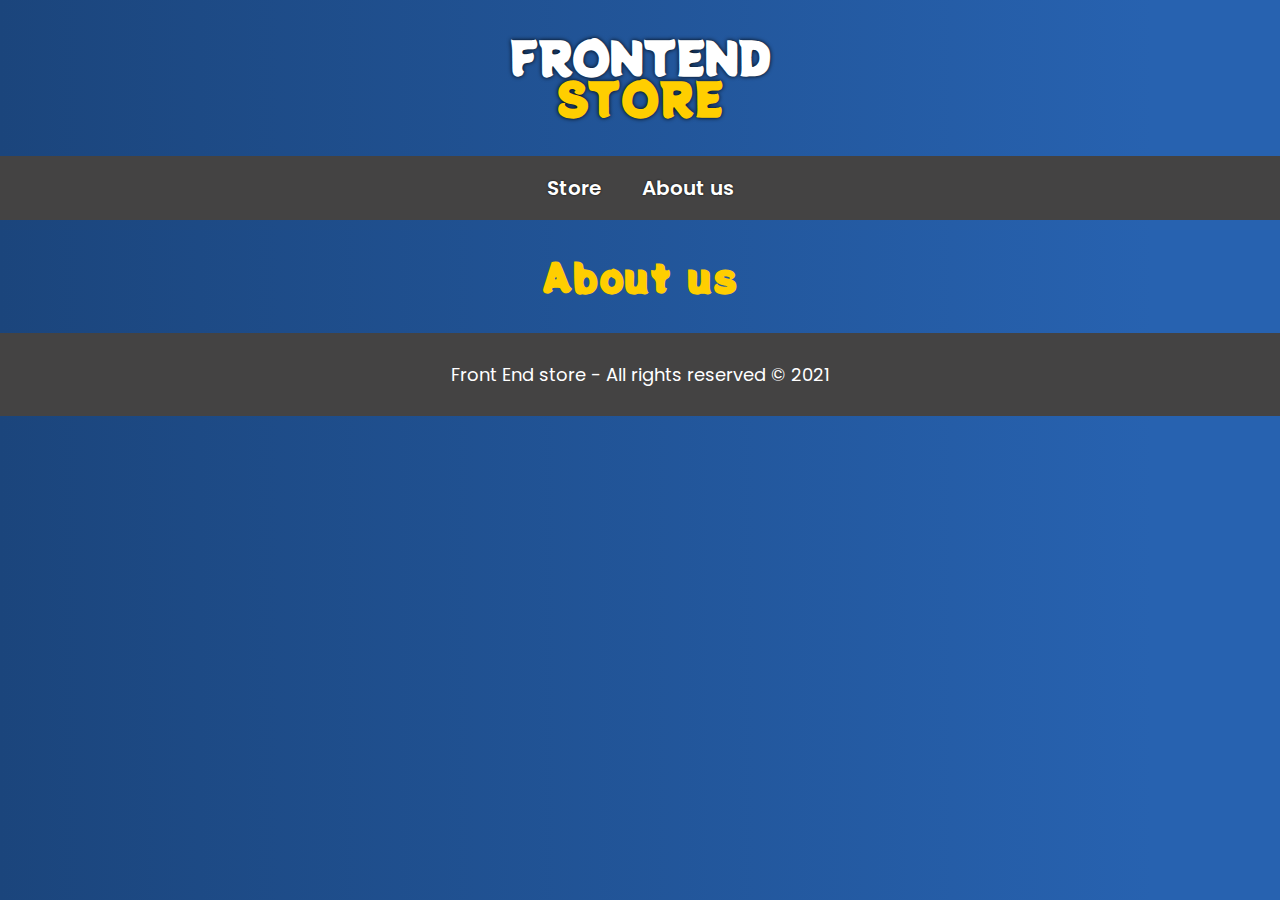
==== nosotros.html @ 1df4a7ee "Productos agregados y pagina about-us.html agregada." ====
<!DOCTYPE html>
<html lang="en">

<head>
	<meta charset="UTF-8">
	<meta name="viewport" content="width=device-width, initial-scale=1.0">
	<meta http-equiv="X-UA-Compatible" content="ie=edge">
	<link rel="preload" href="css/normalize.css">
	<link rel="shortcut icon" type="image/x-icon" href="img/favicon.ico">
	<link rel="stylesheet" href="css/normalize.css">
	<link rel="preconnect" href="https://fonts.gstatic.com">
	<link href="https://fonts.googleapis.com/css2?family=Potta+One&display=swap" rel="stylesheet">
	<link rel="preconnect" href="https://fonts.gstatic.com">
	<link href="https://fonts.googleapis.com/css2?family=Poppins:wght@400;600;700&display=swap" rel="stylesheet">
	<link rel="stylesheet" href="css/styles.css">
	<title>FrontEnd Store</title>
</head>

<body>
	<header class="header">
		<a href="index.html">
			<h2 class="header__titulo--primario">Frontend <span class="header__titulo--secundario">store</span></h2>
		</a>
	</header>

	<nav class="navegacion">
		<ul class="navegacion__lista">
			<li><a class="navegacion__lista__enlace" href="index.html">Store</a></li>
			<li><a class="navegacion__lista__enlace" href="nosotros.html">About us</a></li>
		</ul>
	</nav>

	<main class="contenedor">
		<h1>About us</h1>
	</main>

	<footer class="footer">
		<p class="footer__texto">Front End store - All rights reserved &copy; 2021</p>
	</footer>
</body>

</html>
---- css/styles.css ----
:root {
	--primario: #2762b0;
	--primarioOscuro: #1b457c;
	--secundario: #ffce00;
	--secundarioOscuro: rgb(233, 287, 2);
	--blanco: #fff;
	--negro: #000;
	--grisOscuro: #444343;
	--fuentePrincipal: 'Potta One', cursive;
	--fuenteSecundaria: 'Poppins', sans-serif;
}

/** Globales **/

html {
	font-size: 62.5%; /* 10/16 = 0.625 -> 62.5% */
	/* Sirve para arreglar el descuadre del css con el diseño planeado
	el padding y margin ya no forman parte de la medida con los elementos */
	box-sizing: border-box; /* hack para box-model */
}

*,
*::before,
*::after {
	box-sizing: inherit; /* hereda el truco box-model para cualquier pseudo elemento before y after */
}

body {
	background-image: linear-gradient(to left, var(--primario) 10%, var(--primarioOscuro) 100%);
	font-size: 1.6rem;
	line-height: 1.5;
}

p {
	font-size: 1.8rem;
	font-family: Arial, Helvetica, sans-serif;
	color: var(--blanco);
}

a {
	text-decoration: none;
}

img {
	max-width: 100%;
}

.contenedor {
	max-width: 120rem;
	margin: 0 auto;
}

h1,
h2,
h3 {
	text-align: center;
	color: var(--secundario);
	font-family: var(--fuentePrincipal);
}

h1 {
	font-size: 4rem;
}

h2 {
	font-size: 3.2rem;
}

h3 {
	font-size: 2.4rem;
}

/** Estilos al header  */

.header__titulo--primario {
	text-transform: uppercase;
	text-align: center;
	font-size: 4.5rem;
	color: var(--blanco);
	font-family: var(--fuentePrincipal);
	line-height: 0.9;
	text-shadow: 0 0 0.4rem var(--negro);
}

.header__titulo--secundario {
	text-transform: uppercase;
	text-align: center;
	color: var(--secundario);
	font-family: var(--fuentePrincipal);
	display: block;
}

/** Estilos de barra de Navegación */

.navegacion {
	background-color: var(--grisOscuro);
	padding: 0.1rem 0;
	opacity: 1;
}

.navegacion__lista {
	list-style: none;
	display: flex;
	justify-content: center;
	/*? gap: 4rem;  //forma moderna, poco soporte*/
}

.navegacion__lista__enlace {
	font-family: var(--fuenteSecundaria);
	color: var(--blanco);
	font-weight: 600;
	font-size: 2rem;
	text-shadow: 0 0 0.2rem var(--negro);
	margin-right: 4rem; /* forma tradicional */
}

.navegacion__lista__enlace:hover {
	color: var(--secundario);
}

/** Estilos al footer */

.footer {
	background-color: var(--grisOscuro);
	padding: 1rem 0;
	margin-top: 2rem;
}

.footer__texto {
	text-align: center;
	font-family: var(--fuenteSecundaria);
}

/** Estilos al producto  */

.producto {

}

.producto__imagen {

}

.producto__informacion {

}

.producto__precio {
	
}
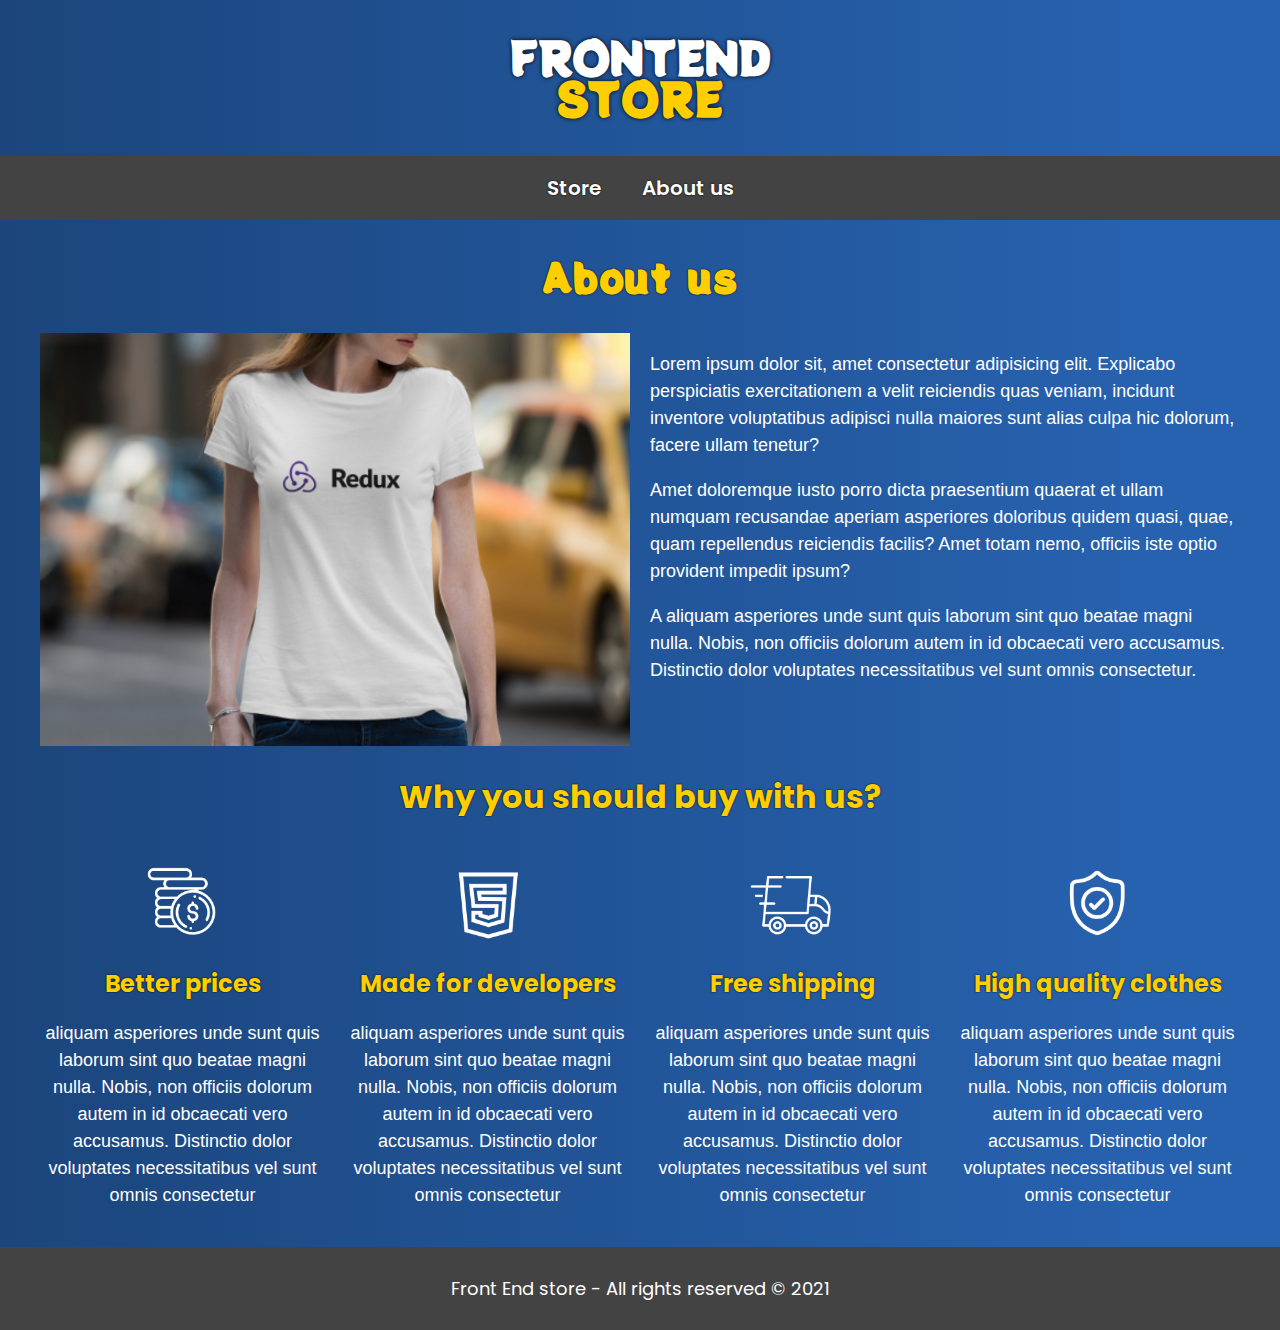
==== commit 547fa413: "Estilos a la pagina de about us agregados." ====
--- a/nosotros.html
+++ b/nosotros.html
@@ -31,8 +31,63 @@
 	</nav>
 
 	<main class="contenedor">
-		<h1>About us</h1>
+		<h1 class="contenedor__titulo">About us</h1>
+
+		<div class="nosotros">
+			<div class="nosotros__contenido">
+				<p>Lorem ipsum dolor sit, amet consectetur adipisicing elit. Explicabo perspiciatis exercitationem a
+					velit
+					reiciendis quas veniam, incidunt inventore voluptatibus adipisci nulla maiores sunt alias culpa hic
+					dolorum, facere ullam tenetur?</p>
+				<p>Amet doloremque iusto porro dicta praesentium quaerat et ullam numquam recusandae aperiam asperiores
+					doloribus quidem quasi, quae, quam repellendus reiciendis facilis? Amet totam nemo, officiis iste
+					optio
+					provident impedit ipsum?</p>
+				<p>A aliquam asperiores unde sunt quis laborum sint quo beatae magni nulla. Nobis, non officiis dolorum
+					autem in id obcaecati vero accusamus. Distinctio dolor voluptates necessitatibus vel sunt omnis
+					consectetur.</p>
+			</div>
+			<img class="nosotros__imagen" src="img/nosotros.jpg" alt="about us">
+		</div>
 	</main>
+
+	<section class="contenedor comprar">
+		<h2 class="contenedor__subtitulo">Why you should buy with us?</h2>
+
+		<div class="bloques">
+			<div class="bloque">
+				<img class="bloque__imagen" src="img/icono_1.png" alt="icon">
+				<h3 class="bloque__titulo">Better prices</h3>
+				<p class="bloque__descripcion">aliquam asperiores unde sunt quis laborum sint quo beatae magni nulla. Nobis, non officiis dolorum
+					autem in id obcaecati vero accusamus. Distinctio dolor voluptates necessitatibus vel sunt omnis
+					consectetur</p>
+			</div> <!-- .</div> bloque -->
+
+			<div class="bloque">
+				<img class="bloque__imagen" src="img/icono_2.png" alt="icon">
+				<h3 class="bloque__titulo">Made for developers</h3>
+				<p class="bloque__descripcion">aliquam asperiores unde sunt quis laborum sint quo beatae magni nulla. Nobis, non officiis dolorum
+					autem in id obcaecati vero accusamus. Distinctio dolor voluptates necessitatibus vel sunt omnis
+					consectetur</p>
+			</div> <!-- .</div> bloque -->
+
+			<div class="bloque">
+				<img class="bloque__imagen" src="img/icono_3.png" alt="icon">
+				<h3 class="bloque__titulo">Free shipping</h3>
+				<p class="bloque__descripcion">aliquam asperiores unde sunt quis laborum sint quo beatae magni nulla. Nobis, non officiis dolorum
+					autem in id obcaecati vero accusamus. Distinctio dolor voluptates necessitatibus vel sunt omnis
+					consectetur</p>
+			</div> <!-- .</div> bloque -->
+
+			<div class="bloque">
+				<img class="bloque__imagen" src="img/icono_4.png" alt="icon">
+				<h3 class="bloque__titulo">High quality clothes</h3>
+				<p class="bloque__descripcion">aliquam asperiores unde sunt quis laborum sint quo beatae magni nulla. Nobis, non officiis dolorum
+					autem in id obcaecati vero accusamus. Distinctio dolor voluptates necessitatibus vel sunt omnis
+					consectetur</p>
+			</div> <!-- .</div> bloque -->
+		</div> <!-- .</div bloques> -->
+	</section>
 
 	<footer class="footer">
 		<p class="footer__texto">Front End store - All rights reserved &copy; 2021</p>
--- a/css/styles.css
+++ b/css/styles.css
@@ -118,6 +118,12 @@
 	color: var(--secundario);
 }
 
+/** Estilos al titulo dentro del contenedor  */
+
+.contenedor__titulo {
+	text-shadow: 0 0 0.2rem var(--negro);
+}
+
 /** Estilos al footer */
 
 .footer {
@@ -131,20 +137,134 @@
 	font-family: var(--fuenteSecundaria);
 }
 
+/** Estilos al grid  */
+.grid {
+	display: grid;
+	grid-template-columns: 1fr 1fr;
+	gap: 2rem;
+}
+
+@media (min-width: 768px) {
+	.grid {
+		grid-template-columns: 1fr 1fr 1fr;
+	}
+}
+
 /** Estilos al producto  */
 
 .producto {
-
+	background-color: var(--primarioOscuro);
+	padding: 1rem;
 }
 
 .producto__imagen {
-
-}
-
-.producto__informacion {
-
+	width: 100%;
+}
+
+/* .producto__informacion {
+} */
+
+.producto__nombre {
+	font-size: 2rem;
 }
 
 .producto__precio {
-	
+	font-size: 1.8rem;
+}
+
+.producto__nombre,
+.producto__precio {
+	font-family: var(--fuenteSecundaria);
+	margin: 1rem 0;
+	text-align: center;
+}
+
+/** Estilos a los gráficos */
+
+.grafico {
+	min-height: 30rem;
+	background-repeat: no-repeat;
+	background-size: cover;
+	grid-column: 1 / 3;
+}
+
+.grafico--camisas {
+	grid-row: 2 / 3;
+	background-image: url(../img/grafico1.jpg);
+}
+
+.grafico--node {
+	background-image: url(../img/grafico2.jpg);
+	grid-row: 8 / 9;
+}
+
+@media (min-width: 768px) {
+	.grafico--node {
+		grid-row: 5 / 6;
+		grid-column: 2 / 4;
+	}
+}
+
+/** Estilos a la página about us  */
+
+.contenedor__subtitulo {
+	font-family: var(--fuenteSecundaria);
+	text-shadow: 0 0 0.2rem var(--negro);
+	font-weight: 700;
+}
+
+.nosotros {
+	display: grid;
+	grid-template-rows: repeat(2, auto);
+}
+
+@media (min-width: 1000px) {
+	.nosotros {
+		grid-template-columns: 1fr 1fr;
+		column-gap: 2rem;
+		width: auto;
+	}
+}
+
+.nosotros__contenido {
+}
+
+.nosotros__imagen {
+	grid-row: 1 / 2;
+	width: 100%;
+}
+
+/** Estilos de los bloques */
+
+.bloque__titulo {
+	font-family: var(--fuenteSecundaria);
+	text-shadow: 0 0 0.2rem var(--negro);
+	font-weight: 700;
+	margin: 0;
+}
+
+.bloques {
+	display: grid;
+	grid-template-columns: 1fr 1fr;
+	gap: 2rem;
+}
+
+@media (max-width: 360px) {
+	.bloques {
+		grid-template-columns: repeat(1, 1fr);
+	}
+}
+
+@media (min-width: 768px) {
+	.bloques {
+		grid-template-columns: repeat(4, 1fr);
+	}
+}
+
+.bloque {
+	text-align: center;
+}
+
+.bloque__imagen {
+	width: 50%;
 }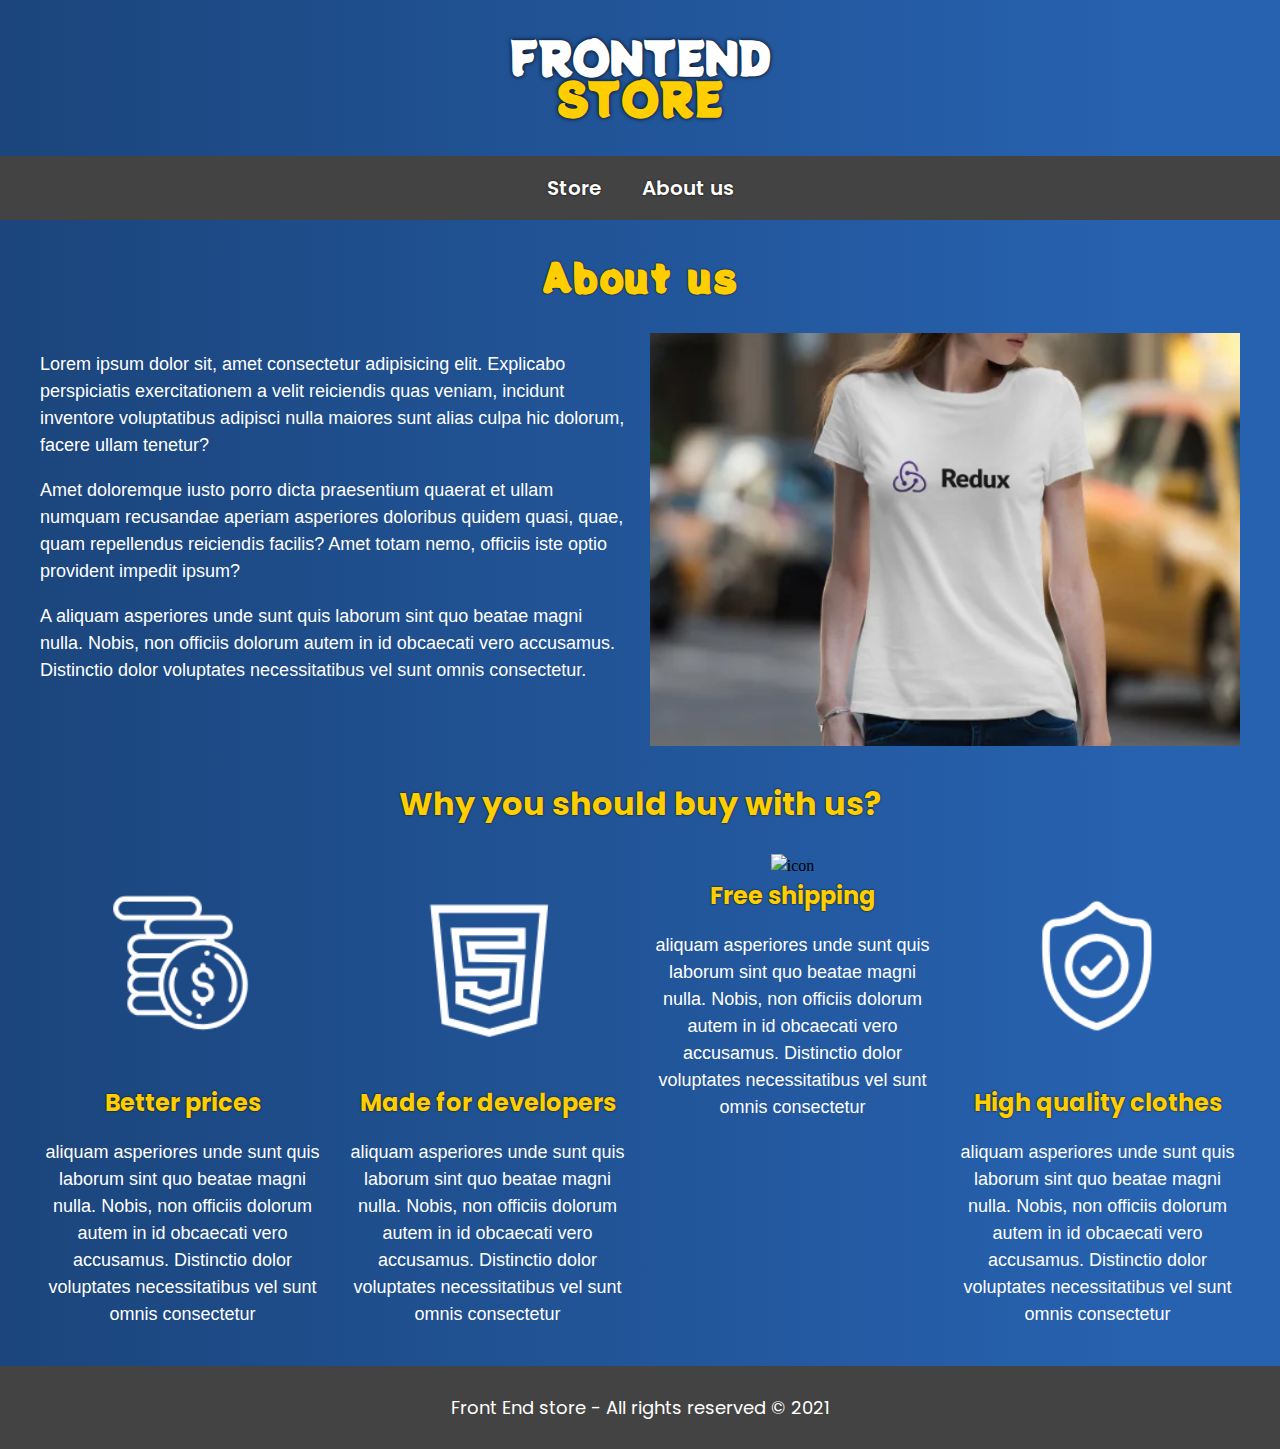
==== commit b3bb058d: "implementacion de imagenes con extension .webp a imagenes insertadas por html." ====
--- a/nosotros.html
+++ b/nosotros.html
@@ -47,7 +47,10 @@
 					autem in id obcaecati vero accusamus. Distinctio dolor voluptates necessitatibus vel sunt omnis
 					consectetur.</p>
 			</div>
-			<img class="nosotros__imagen" src="img/nosotros.jpg" alt="about us">
+			<picture>
+				<source loading="lazy" srcset="img/nosotros.webp" type="image/webp">
+				<img class="producto__imagen" loading="lazy" src="img/nosotros.jpg" alt="about us">
+			</picture>
 		</div>
 	</main>
 
@@ -56,7 +59,10 @@
 
 		<div class="bloques">
 			<div class="bloque">
-				<img class="bloque__imagen" src="img/icono_1.png" alt="icon">
+				<picture>
+					<source loading="lazy" srcset="img/icono_1.webp" type="image/webp">
+					<img class="producto__imagen" loading="lazy" src="img/icono_1.png" alt="icon">
+				</picture>
 				<h3 class="bloque__titulo">Better prices</h3>
 				<p class="bloque__descripcion">aliquam asperiores unde sunt quis laborum sint quo beatae magni nulla. Nobis, non officiis dolorum
 					autem in id obcaecati vero accusamus. Distinctio dolor voluptates necessitatibus vel sunt omnis
@@ -64,7 +70,10 @@
 			</div> <!-- .</div> bloque -->
 
 			<div class="bloque">
-				<img class="bloque__imagen" src="img/icono_2.png" alt="icon">
+				<picture>
+					<source loading="lazy" srcset="img/icono_2.webp" type="image/webp">
+					<img class="producto__imagen" loading="lazy" src="img/icono_2.jpg" alt="icon">
+				</picture>
 				<h3 class="bloque__titulo">Made for developers</h3>
 				<p class="bloque__descripcion">aliquam asperiores unde sunt quis laborum sint quo beatae magni nulla. Nobis, non officiis dolorum
 					autem in id obcaecati vero accusamus. Distinctio dolor voluptates necessitatibus vel sunt omnis
@@ -72,7 +81,10 @@
 			</div> <!-- .</div> bloque -->
 
 			<div class="bloque">
-				<img class="bloque__imagen" src="img/icono_3.png" alt="icon">
+				<picture>
+					<source loading="lazy" srcset="img/icono3.webp" type="image/webp">
+					<img class="producto__imagen" loading="lazy" src="img/icono3.jpg" alt="icon">
+				</picture>
 				<h3 class="bloque__titulo">Free shipping</h3>
 				<p class="bloque__descripcion">aliquam asperiores unde sunt quis laborum sint quo beatae magni nulla. Nobis, non officiis dolorum
 					autem in id obcaecati vero accusamus. Distinctio dolor voluptates necessitatibus vel sunt omnis
@@ -80,7 +92,10 @@
 			</div> <!-- .</div> bloque -->
 
 			<div class="bloque">
-				<img class="bloque__imagen" src="img/icono_4.png" alt="icon">
+				<picture>
+					<source loading="lazy" srcset="img/icono_4.webp" type="image/webp">
+					<img class="producto__imagen" loading="lazy" src="img/icono_4.png" alt="icon">
+				</picture>
 				<h3 class="bloque__titulo">High quality clothes</h3>
 				<p class="bloque__descripcion">aliquam asperiores unde sunt quis laborum sint quo beatae magni nulla. Nobis, non officiis dolorum
 					autem in id obcaecati vero accusamus. Distinctio dolor voluptates necessitatibus vel sunt omnis
--- a/css/styles.css
+++ b/css/styles.css
@@ -27,7 +27,7 @@
 
 body {
 	background-image: linear-gradient(to left, var(--primario) 10%, var(--primarioOscuro) 100%);
-	font-size: 1.6rem;
+	font-size: 16px;
 	line-height: 1.5;
 }
 
@@ -226,8 +226,8 @@
 	}
 }
 
-.nosotros__contenido {
-}
+/* .nosotros__contenido {
+} */
 
 .nosotros__imagen {
 	grid-row: 1 / 2;
@@ -267,4 +267,68 @@
 
 .bloque__imagen {
 	width: 50%;
-}+}
+
+/** Estilos a página estatica del producto  */
+
+@media (min-width: 768px) {
+	.camisa {
+		display: grid;
+		grid-template-columns: repeat(2, 1fr);
+		column-gap: 2rem;
+	}
+}
+
+/** Estilos al formulario del producto  */
+
+.formulario {
+	display: grid;
+	grid-template-columns: repeat(2, 1fr);
+}
+
+.formulario__campo--talla {
+	border: 0.7rem solid var(--primarioOscuro);
+	font-family: sans-serif, serif;
+	text-align: center;
+	width: 19rem;
+	margin: auto;
+	text-align: center;
+}
+
+.formulario__campo--cantidad {
+	border: 0.7rem solid var(--primarioOscuro);
+	font-family: sans-serif, serif;
+	width: 10rem;
+	margin: auto;
+	text-align: center;
+}
+
+.formulario__submit {
+	background-color: var(--secundario);
+	border: none;
+	padding: 1rem;
+	font-size: 1.6rem;
+	font-family: var(--fuenteSecundaria);
+	font-weight: 600;
+	cursor: pointer;
+	grid-column: 1 / 3;
+	margin-top: 2rem;
+	width: 55rem;
+}
+
+.formulario__submit:hover {
+	animation: animacionBoton 1s infinite;
+	font-weight: 800;
+}
+
+/* animacion */
+@keyframes animacionBoton {
+	50% {
+		transform: translateY(0.2rem);
+	}
+
+	100% {
+		transform: translateY(0);
+	}
+}
+
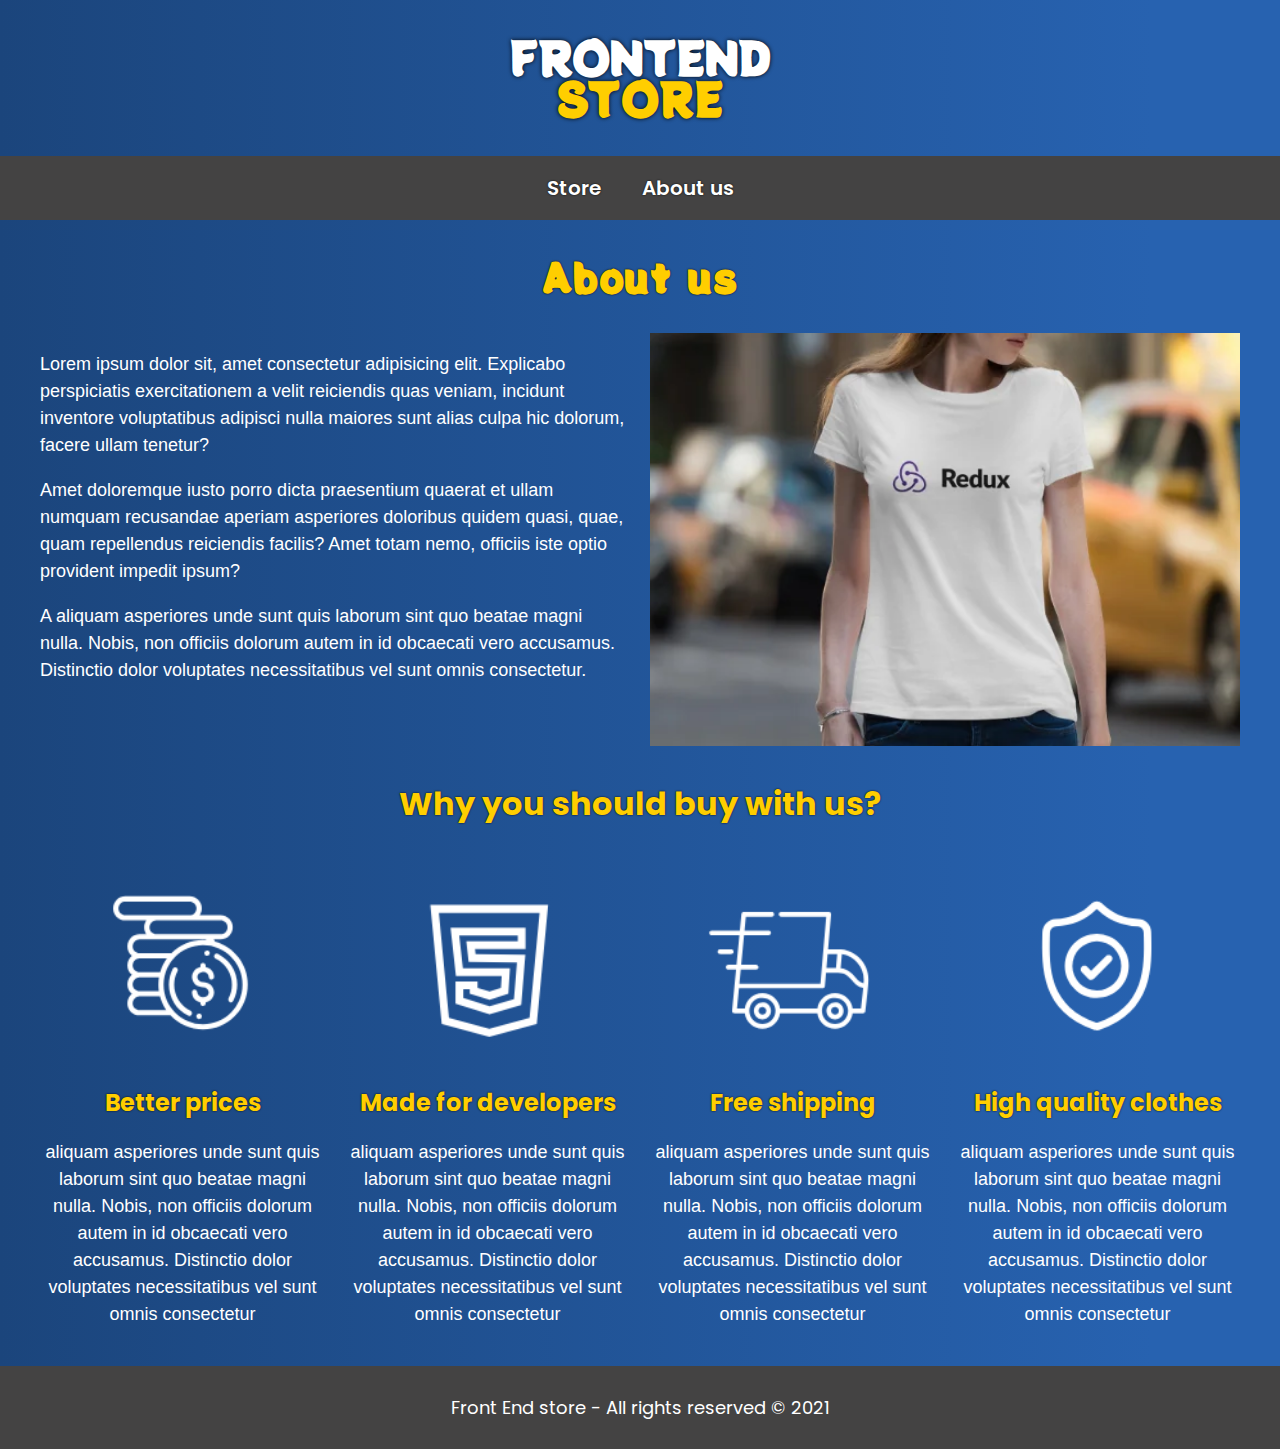
==== commit 862e6e22: "implementacion de la libreria modernizr para agregar imagenes webp de lado de CSS." ====
--- a/nosotros.html
+++ b/nosotros.html
@@ -82,8 +82,8 @@
 
 			<div class="bloque">
 				<picture>
-					<source loading="lazy" srcset="img/icono3.webp" type="image/webp">
-					<img class="producto__imagen" loading="lazy" src="img/icono3.jpg" alt="icon">
+					<source loading="lazy" srcset="img/icono_3.webp" type="image/webp">
+					<img class="producto__imagen" loading="lazy" src="img/icono_3.png" alt="icon">
 				</picture>
 				<h3 class="bloque__titulo">Free shipping</h3>
 				<p class="bloque__descripcion">aliquam asperiores unde sunt quis laborum sint quo beatae magni nulla. Nobis, non officiis dolorum
@@ -107,6 +107,8 @@
 	<footer class="footer">
 		<p class="footer__texto">Front End store - All rights reserved &copy; 2021</p>
 	</footer>
+
+	<script src="js/modernizr.js"></script>
 </body>
 
 </html>--- a/css/styles.css
+++ b/css/styles.css
@@ -190,12 +190,26 @@
 
 .grafico--camisas {
 	grid-row: 2 / 3;
+}
+
+.webp .grafico--camisas {
+	background-image: url(../img/grafico1.webp);
+}
+
+.no-webp .grafico--camisas {
 	background-image: url(../img/grafico1.jpg);
 }
 
 .grafico--node {
+	grid-row: 8 / 9;
+}
+
+.webp .grafico--node {
+	background-image: url(../img/grafico2.webp);
+}
+
+.no-webp .grafico--node {
 	background-image: url(../img/grafico2.jpg);
-	grid-row: 8 / 9;
 }
 
 @media (min-width: 768px) {
